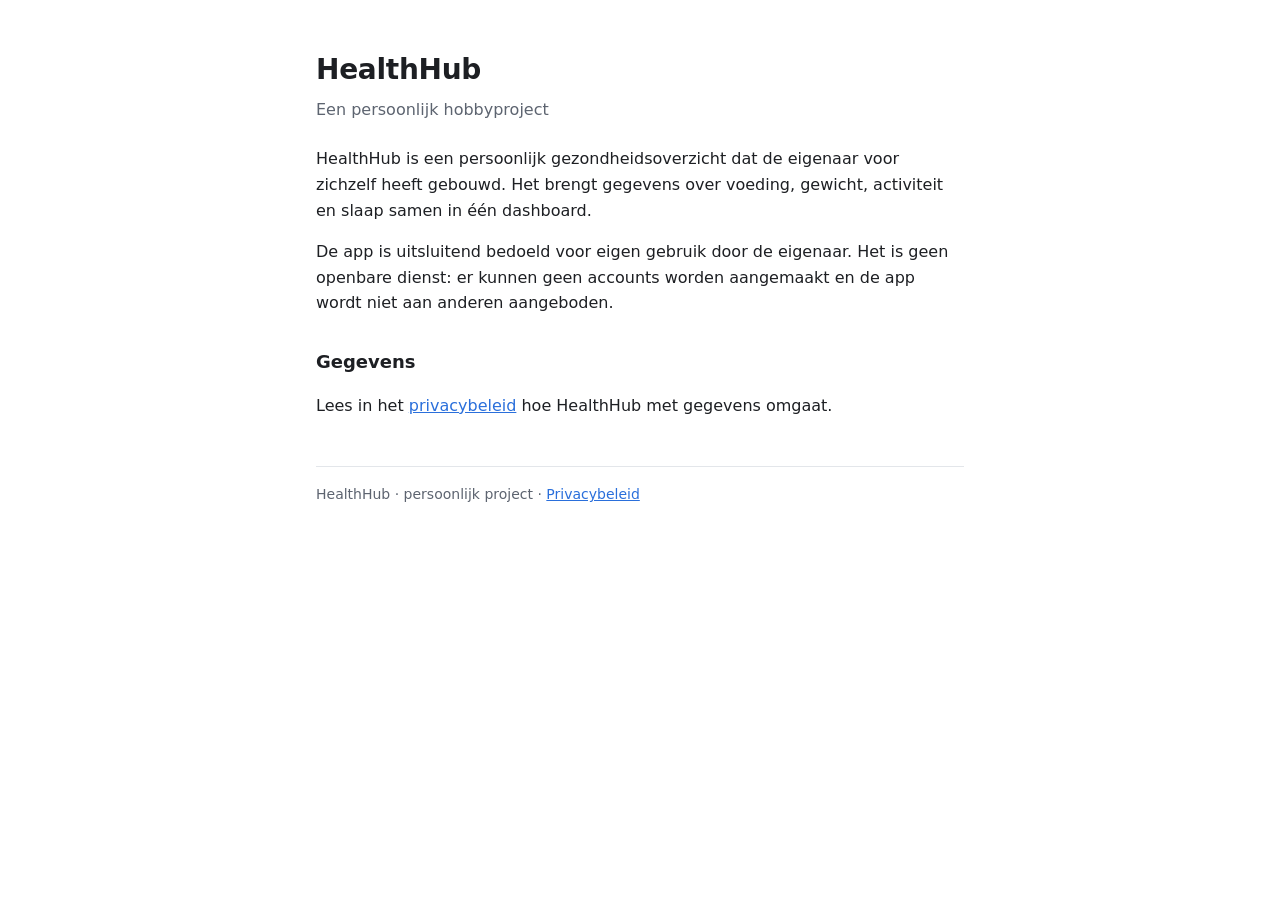
==== index.html @ fb82d10e "HealthHub: homepage en privacybeleid Co-Authored-By: Claude Opus 5.5 <noreply@anthropic.com>" ====
<!doctype html>
<html lang="nl"><head><meta charset="utf-8"><meta name="viewport" content="width=device-width, initial-scale=1">
<title>tonnniey</title><meta http-equiv="refresh" content="0; url=healthhub/"></head>
<body><p><a href="healthhub/">HealthHub</a></p></body></html>
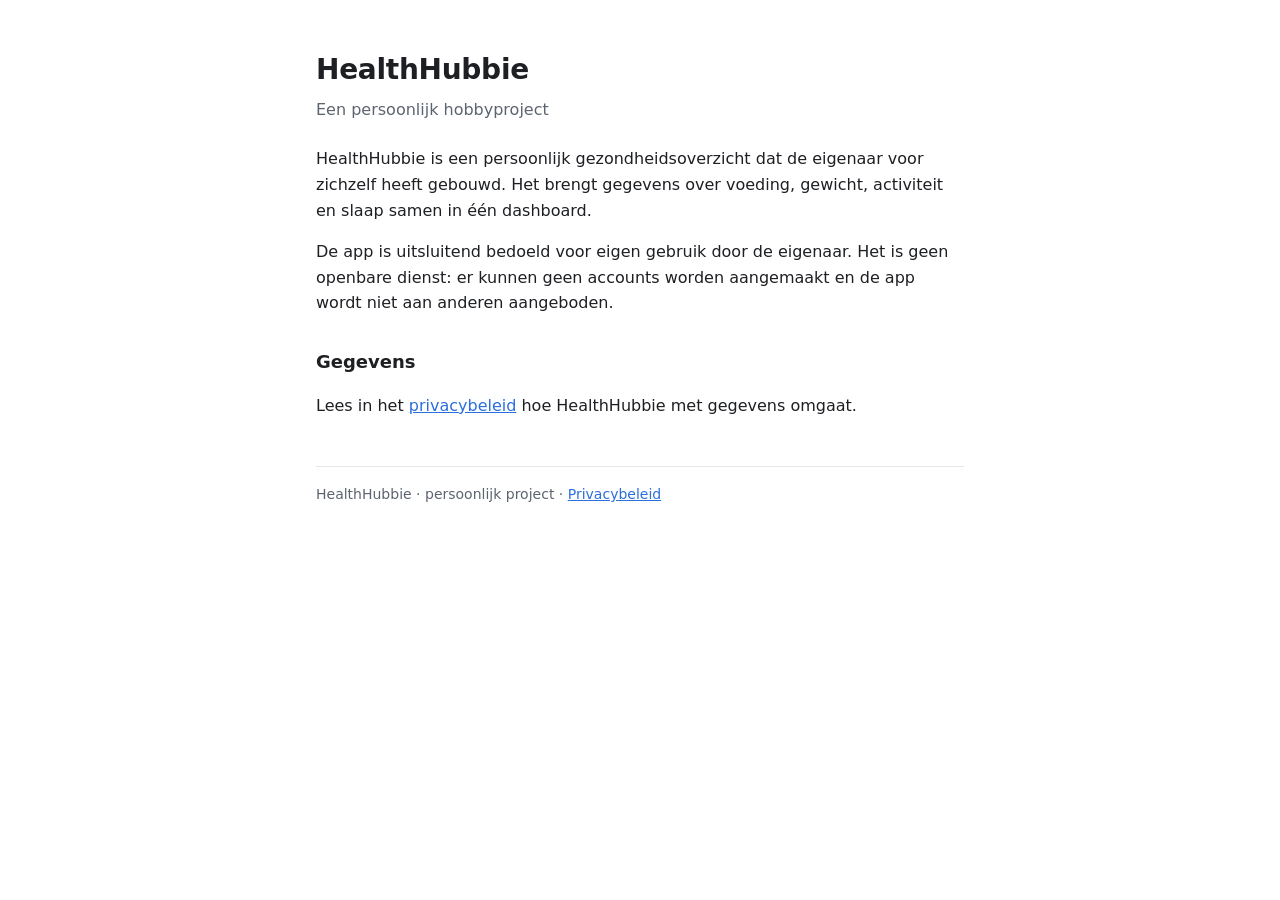
==== commit 6dfb9b9e: "Naam gelijk aan de OAuth-app: HealthHubbie" ====
--- a/index.html
+++ b/index.html
@@ -1,4 +1,4 @@
 <!doctype html>
 <html lang="nl"><head><meta charset="utf-8"><meta name="viewport" content="width=device-width, initial-scale=1">
 <title>tonnniey</title><meta http-equiv="refresh" content="0; url=healthhub/"></head>
-<body><p><a href="healthhub/">HealthHub</a></p></body></html>
+<body><p><a href="healthhub/">HealthHubbie</a></p></body></html>
